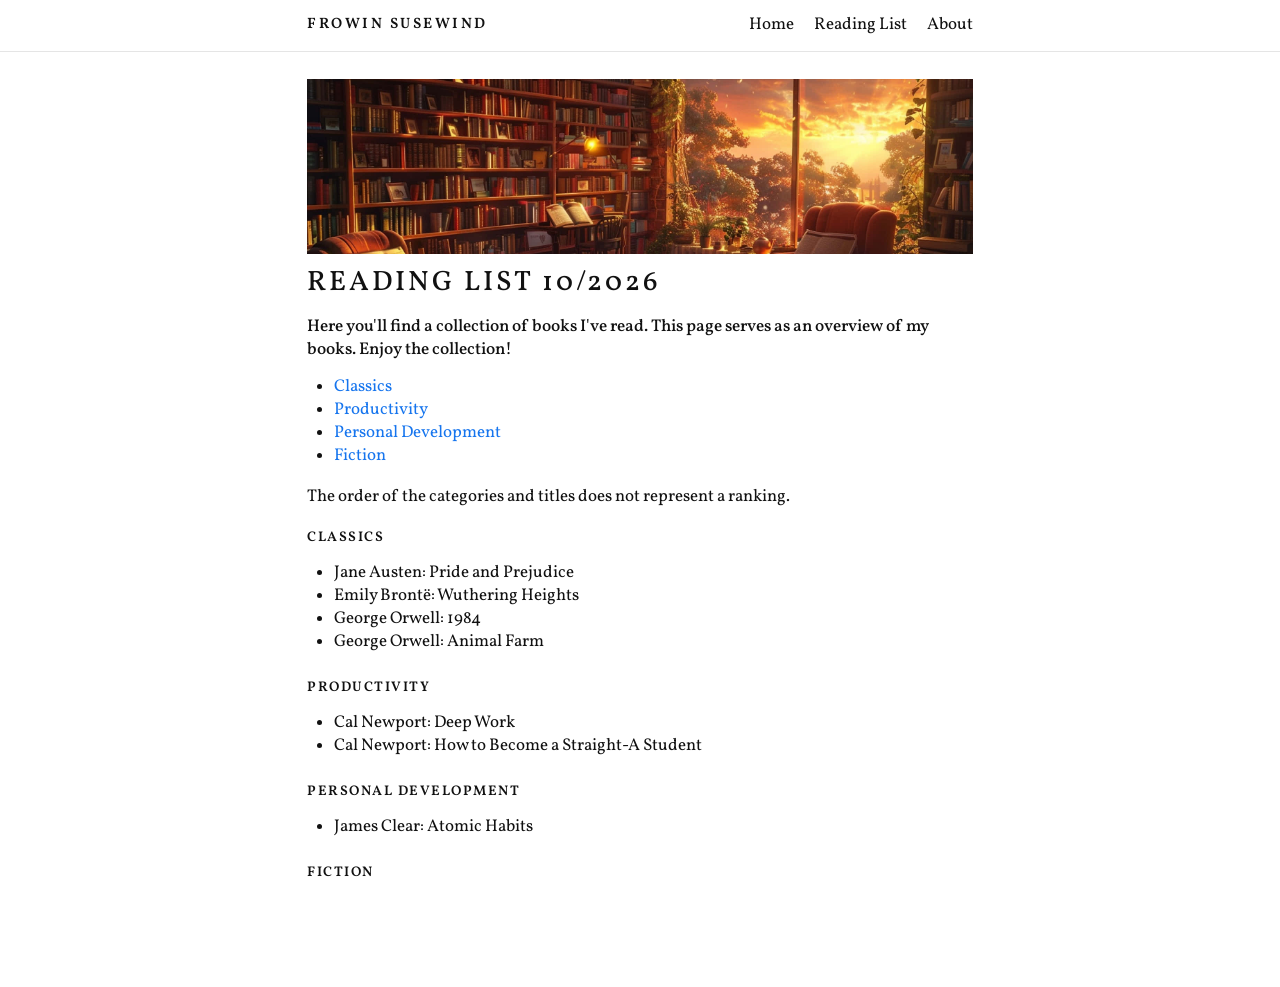
==== index2.html @ c498542c "Add files via upload" ====
<!DOCTYPE html>
<html lang="en">

<head>
    <meta charset="UTF-8">
    <meta name="viewport" content="width=device-width, initial-scale=1.0">

    <title>Reading List | Frowin Susewind</title>

    <!-- Schriftart Vollkorn -->
    <link rel="preconnect" href="https://fonts.googleapis.com">
    <link rel="preconnect" href="https://fonts.gstatic.com" crossorigin>
    <link href="https://fonts.googleapis.com/css2?family=Vollkorn:wght@400;500;600;700&display=swap" rel="stylesheet">

    <!-- Verbindung zur CSS-Datei -->
    <link rel="stylesheet" href="style.css">
</head>

<body>

    <!-- HEADER UND NAVIGATION -->
    <header class="site-header">
        <nav class="wrapper" aria-label="Main navigation">

            <a href="index2.html" class="site-name">
                FROWIN SUSEWIND
            </a>

            <div class="nav-links">
                <a href="index2.html">Home</a>
                <a href="#reading-list">Reading List</a>
                <a href="#about">About</a>
            </div>

        </nav>
    </header>


    <!-- HAUPTINHALT -->
    <main class="wrapper" id="reading-list">

        <!-- BANNERBILD -->
       <img src="cozy-home-libraryat-sunset-v4u58m16aqnxnmm9.jpg"
        alt="A cozy library at sunset"
        class="banner">


        <!-- HAUPTÜBERSCHRIFT -->
        <h1>READING LIST 10/2026</h1>


        <!-- EINLEITUNG -->
        <p class="introduction">
            
        Here you'll find a collection of books I've read.
        This page serves as an overview of my books. 
        Enjoy the collection!
        </p>


        <!-- ANKLICKBARER KATEGORIENÜBERBLICK -->
        <nav class="category-navigation" aria-label="Book categories">
            <ul>
                <li><a href="#classics">Classics</a></li>
                <li><a href="#productivity">Productivity</a></li>
                <li><a href="#personal-development">Personal Development</a></li>
                <li><a href="#fiction">Fiction</a></li>
            </ul>
        </nav>


        <!-- ZUSÄTZLICHER HINWEIS -->
        <p class="reading-note">
            The order of the categories and titles does not represent a ranking.
        </p>


        <!-- CLASSICS -->
        <section id="classics">
            <h2>Classics</h2>

            <ul>
                <li>Jane Austen: Pride and Prejudice</li>
                <li>Emily Brontë: Wuthering Heights</li>
                <li>George Orwell: 1984</li>
                <li>George Orwell: Animal Farm</li>
            </ul>
        </section>


        <!-- PRODUCTIVITY -->
        <section id="productivity">
            <h2>Productivity</h2>

            <ul>
                <li>Cal Newport: Deep Work</li>
                <li>Cal Newport: How to Become a Straight-A Student</li>
            </ul>
        </section>


        <!-- PERSONAL DEVELOPMENT -->
        <section id="personal-development">
            <h2>Personal Development</h2>

            <ul>
                <li>James Clear: Atomic Habits</li>
            </ul>
        </section>


        <!-- FICTION -->
        <section id="fiction">
            <h2>Fiction</h2>

            <ul>
                <!-- Hier kannst du deine Fiction-Bücher eintragen. -->
            </ul>
        </section>

    </main>

</body>
</html>
---- style.css ----
/* ==========================================
   1. GRUNDEINSTELLUNGEN
========================================== */

* {
    box-sizing: border-box;
}

html {
    scroll-behavior: smooth;
}

body {
    margin: 0;
    padding: 0;

    background-color: #ffffff;
    color: #111111;

    font-family: 'Vollkorn', Georgia, serif;
    font-size: 17px;
    line-height: 1.35;
}


/* ==========================================
   2. SEITENBREITE UND ZENTRIERUNG
========================================== */

.wrapper {
    width: 100%;
    max-width: 700px;

    margin: 0 auto;
    padding: 0 17px;
}


/* ==========================================
   3. HEADER
========================================== */

.site-header {
    width: 100%;
    background-color: #ffffff;
    border-bottom: 1px solid #e5e5e5;
}

.site-header nav {
    display: flex;
    justify-content: space-between;
    align-items: center;

    min-height: 51px;
}


/* ==========================================
   4. NAME OBEN LINKS
========================================== */

.site-name {
    color: #111111;

    font-size: 15px;
    font-weight: 600;

    letter-spacing: 2.5px;
    text-transform: uppercase;
    white-space: nowrap;

    text-decoration: none;
}


/* ==========================================
   5. NAVIGATION OBEN RECHTS
========================================== */

.nav-links {
    display: flex;
    align-items: center;
    gap: 20px;
}

.site-header a {
    color: #111111;
    text-decoration: none;
}

.nav-links a {
    font-size: 17px;
    font-weight: 400;
    white-space: nowrap;
}

.site-header a:hover {
    color: #777777;
}


/* ==========================================
   6. HAUPTINHALT
========================================== */

main.wrapper {
    padding-top: 27px;
    padding-bottom: 80px;
}


/* ==========================================
   7. BANNERBILD
========================================== */

.banner {
    display: block;

    width: 100%;
    height: 175px;

    object-fit: cover;
    object-position: center 45%;

    margin: 0 0 12px 0;
}


/* ==========================================
   8. HAUPTÜBERSCHRIFT
========================================== */

h1 {
    font-family: 'Vollkorn', Georgia, serif;

    font-size: 28px;
    font-weight: 500;
    line-height: 1.2;

    letter-spacing: 3px;
    text-transform: uppercase;

    margin: 0 0 16px 0;
}


/* ==========================================
   9. EINLEITUNG
========================================== */

.introduction {
    font-size: 17px;
    font-weight: 500;
    line-height: 1.35;

    margin: 0 0 15px 0;
}


/* ==========================================
   10. BLAUE LINKS
========================================== */

main a {
    color: #1675ee;
    text-decoration: none;
}

main a:hover {
    text-decoration: underline;
}


/* ==========================================
   11. ANKLICKBARER KATEGORIENÜBERBLICK
========================================== */

.category-navigation {
    margin: 15px 0 18px 0;
}

.category-navigation ul {
    margin: 0;
    padding-left: 27px;
}

.category-navigation li {
    font-size: 17px;
    line-height: 1.35;
}


/* ==========================================
   12. HINWEISTEXT
========================================== */

.reading-note {
    font-size: 17px;
    line-height: 1.35;

    margin: 0 0 18px 0;
}


/* ==========================================
   13. BUCHKATEGORIEN
========================================== */

section {
    margin-top: 20px;
    margin-bottom: 25px;

    scroll-margin-top: 20px;
}

h2 {
    font-family: 'Vollkorn', Georgia, serif;

    font-size: 14px;
    font-weight: 600;
    line-height: 1.3;

    letter-spacing: 1.5px;
    text-transform: uppercase;

    margin: 0 0 15px 0;
}


/* ==========================================
   14. BÜCHERLISTEN
========================================== */

section ul {
    margin: 0;
    padding-left: 27px;
}

section li {
    font-size: 17px;
    line-height: 1.35;
}


/* ==========================================
   15. ABSÄTZE
========================================== */

p {
    margin-top: 0;
}


/* ==========================================
   16. SMARTPHONE-ANSICHT
========================================== */

@media (max-width: 700px) {

    .wrapper {
        padding-left: 18px;
        padding-right: 18px;
    }

    .site-header nav {
        flex-direction: column;
        align-items: flex-start;

        gap: 10px;

        padding-top: 14px;
        padding-bottom: 14px;
    }

    .site-name {
        font-size: 14px;
        letter-spacing: 2px;
    }

    .nav-links {
        flex-wrap: wrap;
        gap: 16px;
    }

    .nav-links a {
        font-size: 16px;
    }

    main.wrapper {
        padding-top: 25px;
    }

    .banner {
        height: 160px;
    }

    h1 {
        font-size: 25px;
        letter-spacing: 2px;
    }

    .introduction,
    .reading-note,
    .category-navigation li,
    section li {
        font-size: 16px;
    }

    h2 {
        font-size: 14px;
    }
}
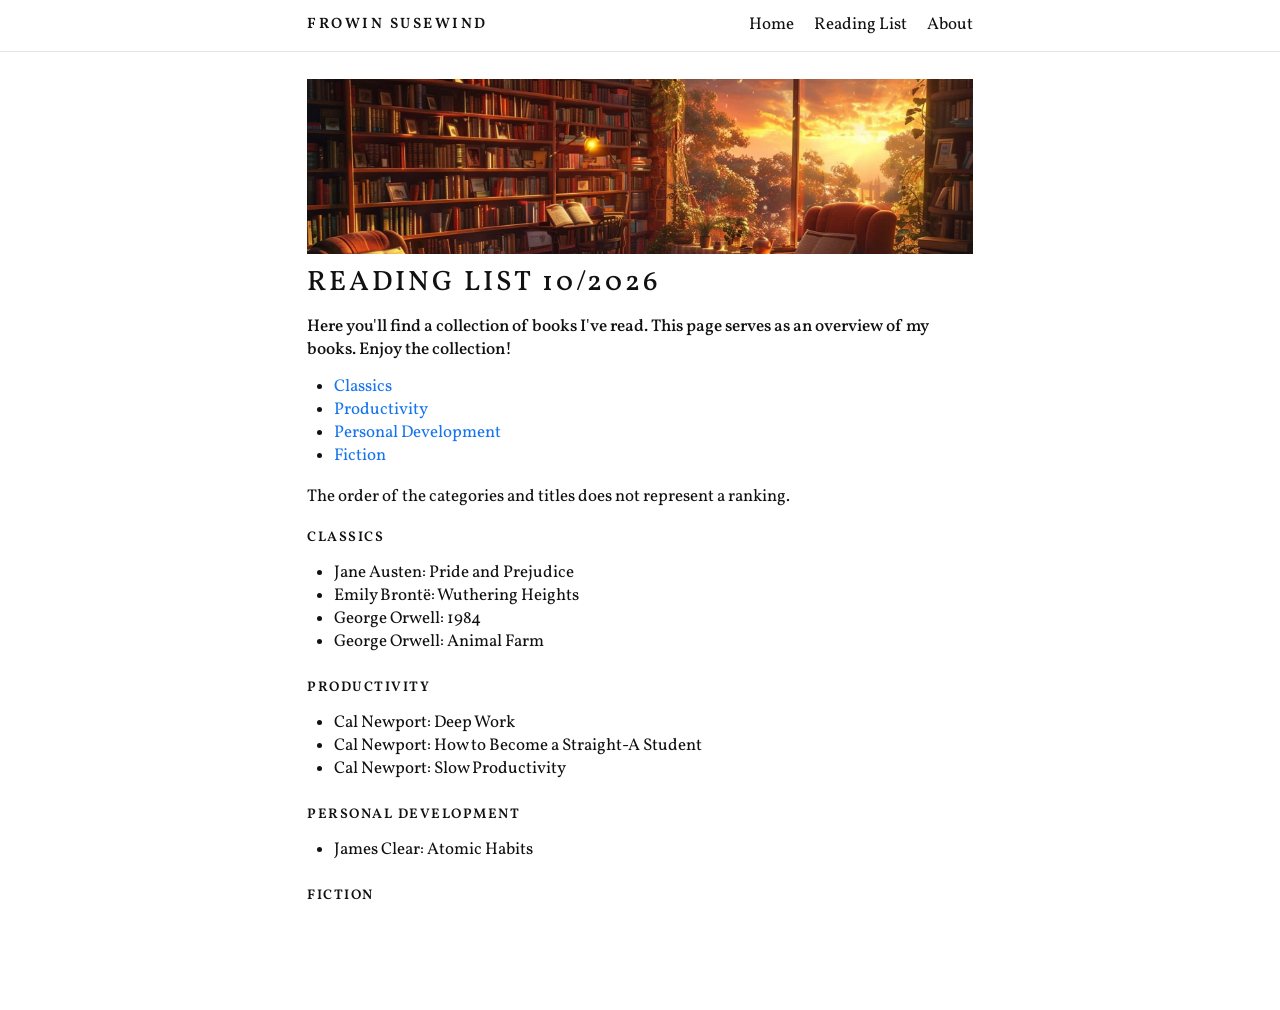
==== commit b85a285d: "Add Slow Productivity" ====
--- a/index2.html
+++ b/index2.html
@@ -95,6 +95,7 @@
             <ul>
                 <li>Cal Newport: Deep Work</li>
                 <li>Cal Newport: How to Become a Straight-A Student</li>
+                <li>Cal Newport: Slow Productivity</li>
             </ul>
         </section>
 
